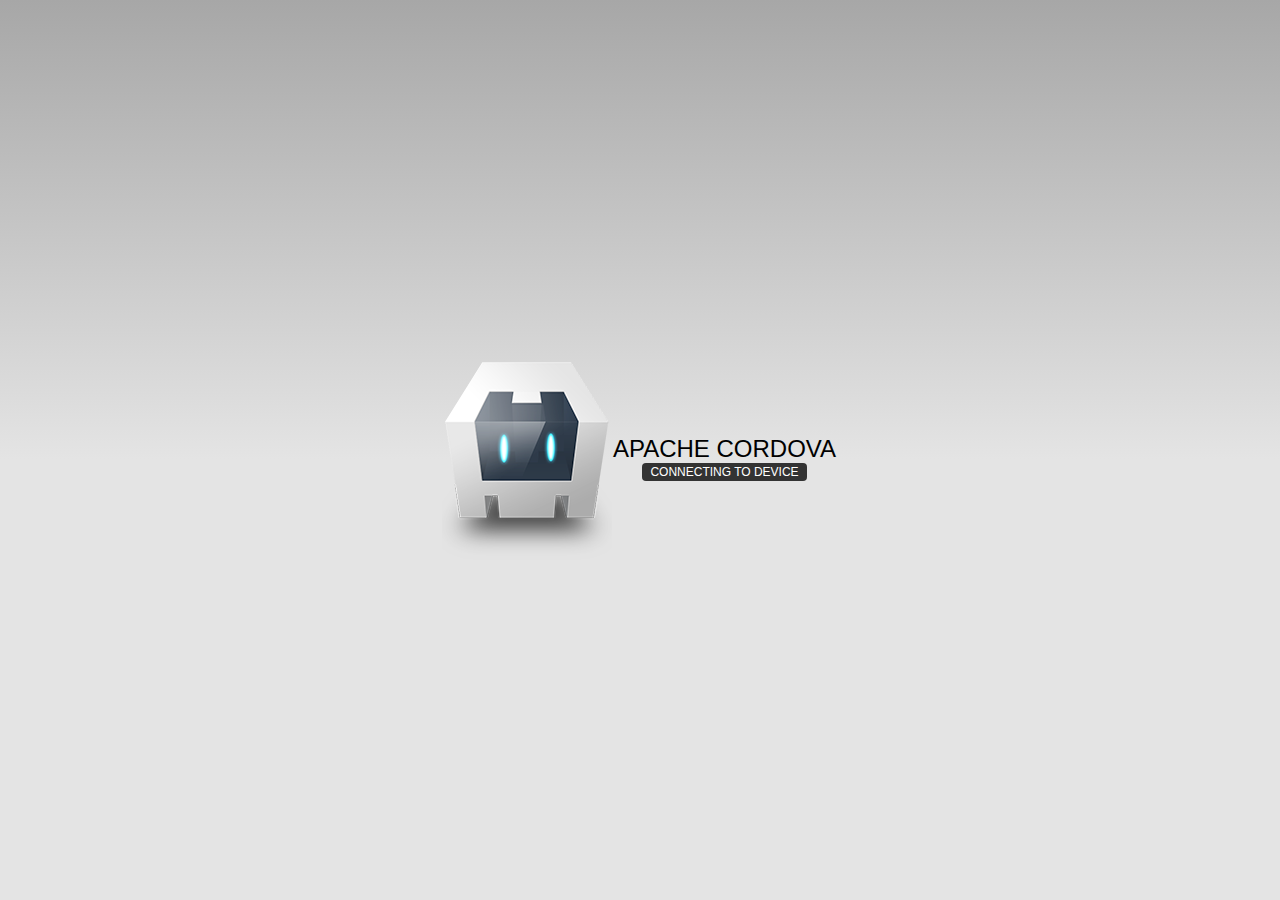
==== ControleDeContas/assets/www/index.html @ e686b3c0 "Adicionado projeto android" ====
<!DOCTYPE html>
<!--
    Licensed to the Apache Software Foundation (ASF) under one
    or more contributor license agreements.  See the NOTICE file
    distributed with this work for additional information
    regarding copyright ownership.  The ASF licenses this file
    to you under the Apache License, Version 2.0 (the
    "License"); you may not use this file except in compliance
    with the License.  You may obtain a copy of the License at

    http://www.apache.org/licenses/LICENSE-2.0

    Unless required by applicable law or agreed to in writing,
    software distributed under the License is distributed on an
    "AS IS" BASIS, WITHOUT WARRANTIES OR CONDITIONS OF ANY
     KIND, either express or implied.  See the License for the
    specific language governing permissions and limitations
    under the License.
-->
<html>
    <head>
        <meta charset="utf-8" />
        <meta name="format-detection" content="telephone=no" />
        <meta name="viewport" content="user-scalable=no, initial-scale=1, maximum-scale=1, minimum-scale=1, width=device-width, height=device-height, target-densitydpi=device-dpi" />
        <link rel="stylesheet" type="text/css" href="css/index.css" />
        <title>Hello World</title>
    </head>
    <body>
        <div class="app">
            <h1>Apache Cordova</h1>
            <div id="deviceready" class="blink">
                <p class="event listening">Connecting to Device</p>
                <p class="event received">Device is Ready</p>
            </div>
        </div>
        <script type="text/javascript" src="cordova.js"></script>
        <script type="text/javascript" src="js/index.js"></script>
        <script type="text/javascript">
            app.initialize();
        </script>
    </body>
</html>
---- ControleDeContas/assets/www/css/index.css ----
/*
 * Licensed to the Apache Software Foundation (ASF) under one
 * or more contributor license agreements.  See the NOTICE file
 * distributed with this work for additional information
 * regarding copyright ownership.  The ASF licenses this file
 * to you under the Apache License, Version 2.0 (the
 * "License"); you may not use this file except in compliance
 * with the License.  You may obtain a copy of the License at
 *
 * http://www.apache.org/licenses/LICENSE-2.0
 *
 * Unless required by applicable law or agreed to in writing,
 * software distributed under the License is distributed on an
 * "AS IS" BASIS, WITHOUT WARRANTIES OR CONDITIONS OF ANY
 * KIND, either express or implied.  See the License for the
 * specific language governing permissions and limitations
 * under the License.
 */
* {
    -webkit-tap-highlight-color: rgba(0,0,0,0); /* make transparent link selection, adjust last value opacity 0 to 1.0 */
}

body {
    -webkit-touch-callout: none;                /* prevent callout to copy image, etc when tap to hold */
    -webkit-text-size-adjust: none;             /* prevent webkit from resizing text to fit */
    -webkit-user-select: none;                  /* prevent copy paste, to allow, change 'none' to 'text' */
    background-color:#E4E4E4;
    background-image:linear-gradient(top, #A7A7A7 0%, #E4E4E4 51%);
    background-image:-webkit-linear-gradient(top, #A7A7A7 0%, #E4E4E4 51%);
    background-image:-ms-linear-gradient(top, #A7A7A7 0%, #E4E4E4 51%);
    background-image:-webkit-gradient(
        linear,
        left top,
        left bottom,
        color-stop(0, #A7A7A7),
        color-stop(0.51, #E4E4E4)
    );
    background-attachment:fixed;
    font-family:'HelveticaNeue-Light', 'HelveticaNeue', Helvetica, Arial, sans-serif;
    font-size:12px;
    height:100%;
    margin:0px;
    padding:0px;
    text-transform:uppercase;
    width:100%;
}

/* Portrait layout (default) */
.app {
    background:url(../img/logo.png) no-repeat center top; /* 170px x 200px */
    position:absolute;             /* position in the center of the screen */
    left:50%;
    top:50%;
    height:50px;                   /* text area height */
    width:225px;                   /* text area width */
    text-align:center;
    padding:180px 0px 0px 0px;     /* image height is 200px (bottom 20px are overlapped with text) */
    margin:-115px 0px 0px -112px;  /* offset vertical: half of image height and text area height */
                                   /* offset horizontal: half of text area width */
}

/* Landscape layout (with min-width) */
@media screen and (min-aspect-ratio: 1/1) and (min-width:400px) {
    .app {
        background-position:left center;
        padding:75px 0px 75px 170px;  /* padding-top + padding-bottom + text area = image height */
        margin:-90px 0px 0px -198px;  /* offset vertical: half of image height */
                                      /* offset horizontal: half of image width and text area width */
    }
}

h1 {
    font-size:24px;
    font-weight:normal;
    margin:0px;
    overflow:visible;
    padding:0px;
    text-align:center;
}

.event {
    border-radius:4px;
    -webkit-border-radius:4px;
    color:#FFFFFF;
    font-size:12px;
    margin:0px 30px;
    padding:2px 0px;
}

.event.listening {
    background-color:#333333;
    display:block;
}

.event.received {
    background-color:#4B946A;
    display:none;
}

@keyframes fade {
    from { opacity: 1.0; }
    50% { opacity: 0.4; }
    to { opacity: 1.0; }
}
 
@-webkit-keyframes fade {
    from { opacity: 1.0; }
    50% { opacity: 0.4; }
    to { opacity: 1.0; }
}
 
.blink {
    animation:fade 3000ms infinite;
    -webkit-animation:fade 3000ms infinite;
}
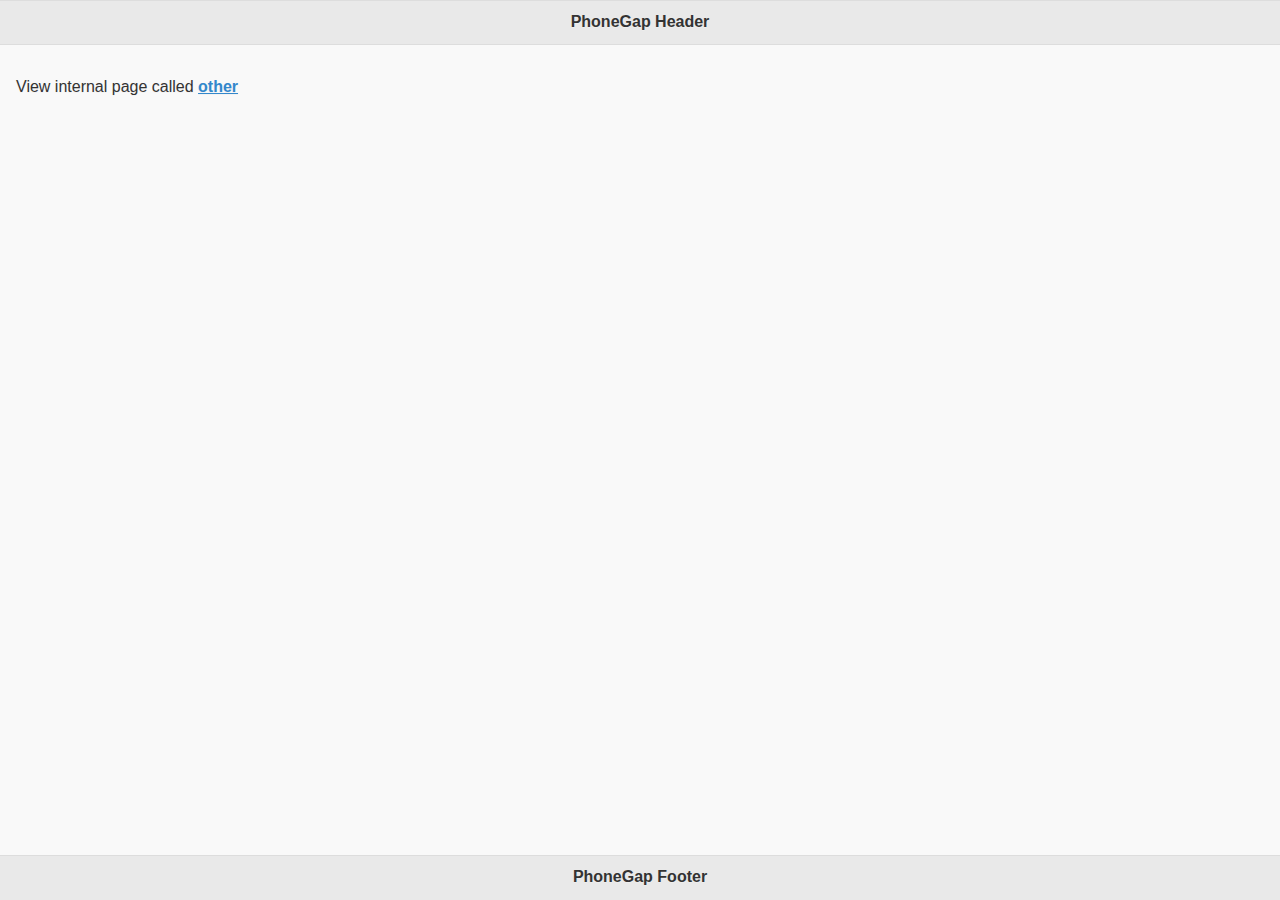
==== commit 60c75f02: "adicionado jquery e projeto dos layouts" ====
--- a/ControleDeContas/assets/www/index.html
+++ b/ControleDeContas/assets/www/index.html
@@ -1,42 +1,44 @@
-<!DOCTYPE html>
-<!--
-    Licensed to the Apache Software Foundation (ASF) under one
-    or more contributor license agreements.  See the NOTICE file
-    distributed with this work for additional information
-    regarding copyright ownership.  The ASF licenses this file
-    to you under the Apache License, Version 2.0 (the
-    "License"); you may not use this file except in compliance
-    with the License.  You may obtain a copy of the License at
-
-    http://www.apache.org/licenses/LICENSE-2.0
-
-    Unless required by applicable law or agreed to in writing,
-    software distributed under the License is distributed on an
-    "AS IS" BASIS, WITHOUT WARRANTIES OR CONDITIONS OF ANY
-     KIND, either express or implied.  See the License for the
-    specific language governing permissions and limitations
-    under the License.
--->
+<!DOCTYPE HTML>
 <html>
     <head>
-        <meta charset="utf-8" />
-        <meta name="format-detection" content="telephone=no" />
-        <meta name="viewport" content="user-scalable=no, initial-scale=1, maximum-scale=1, minimum-scale=1, width=device-width, height=device-height, target-densitydpi=device-dpi" />
-        <link rel="stylesheet" type="text/css" href="css/index.css" />
-        <title>Hello World</title>
+        <title>PhoneGap Demo</title>
+        <meta name="viewport" content="width=device-width, initial-scale=1">
+
+        <script type="text/javascript" src="cordova-2.7.0.js"></script>
+        <script type="text/javascript" charset="utf-8" src="jquery/jquery-1.11.3.min.js"></script>
+        <script type="text/javascript" charset="utf-8" src="jquery/jquery.mobile-1.4.5.min.js"></script>
+        <link rel="stylesheet" type="text/css" href="jquery/jquery.mobile-1.4.5.min.css"/>
+
+        <script type="text/javascript" charset="utf-8">
+            document.addEventListener("deviceready", onDeviceReady, false);
+            function onDeviceReady() {
+                
+            }
+        </script>   
     </head>
-    <body>
-        <div class="app">
-            <h1>Apache Cordova</h1>
-            <div id="deviceready" class="blink">
-                <p class="event listening">Connecting to Device</p>
-                <p class="event received">Device is Ready</p>
+    <body data-theme="a">
+        <div data-role="page" id="main">
+            <div data-role="header">
+                <h1>PhoneGap Header</h1>
+            </div>
+            <div id="content" data-role="content">
+                <p>View internal page called <a href="#other" data-transition="flip">other</a></p>
+            </div>
+            <div data-role="footer" data-position="fixed">
+                <h1>PhoneGap Footer</h1>
             </div>
         </div>
-        <script type="text/javascript" src="cordova.js"></script>
-        <script type="text/javascript" src="js/index.js"></script>
-        <script type="text/javascript">
-            app.initialize();
-        </script>
+
+        <div data-role="page" id="other">
+            <div data-role="header">
+                <h1>PhoneGap Header</h1>
+            </div>
+            <div data-role="content">
+
+            </div>
+            <div data-role="footer" data-position="fixed">
+                <h1>PhoneGap Footer</h1>
+            </div>
+        </div>
     </body>
-</html>
+</html>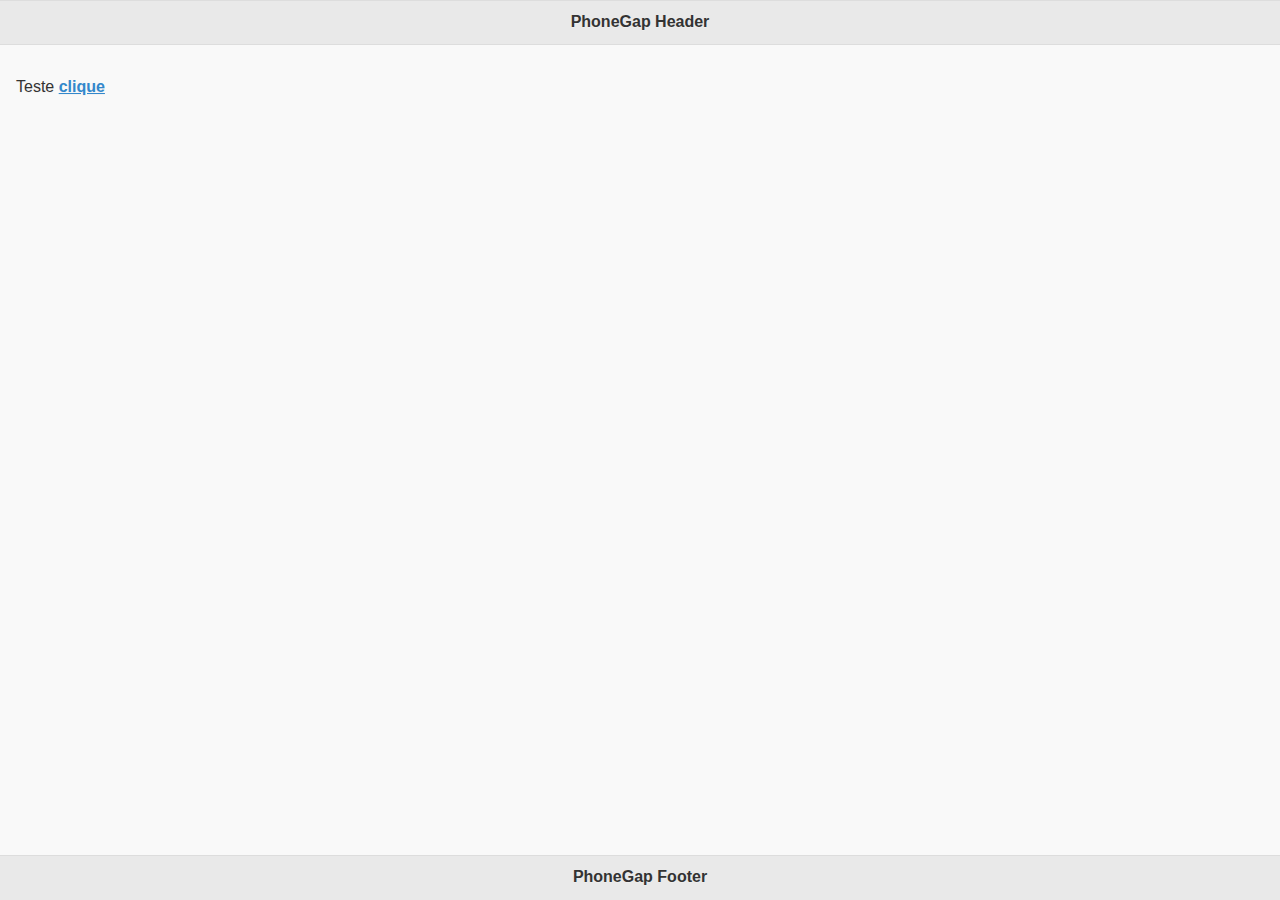
==== commit 7dd19070: "Terminado esboço do layout" ====
--- a/ControleDeContas/assets/www/index.html
+++ b/ControleDeContas/assets/www/index.html
@@ -22,7 +22,7 @@
                 <h1>PhoneGap Header</h1>
             </div>
             <div id="content" data-role="content">
-                <p>View internal page called <a href="#other" data-transition="flip">other</a></p>
+                <p>Teste <a href="#other" data-transition="flow">clique</a></p>
             </div>
             <div data-role="footer" data-position="fixed">
                 <h1>PhoneGap Footer</h1>
